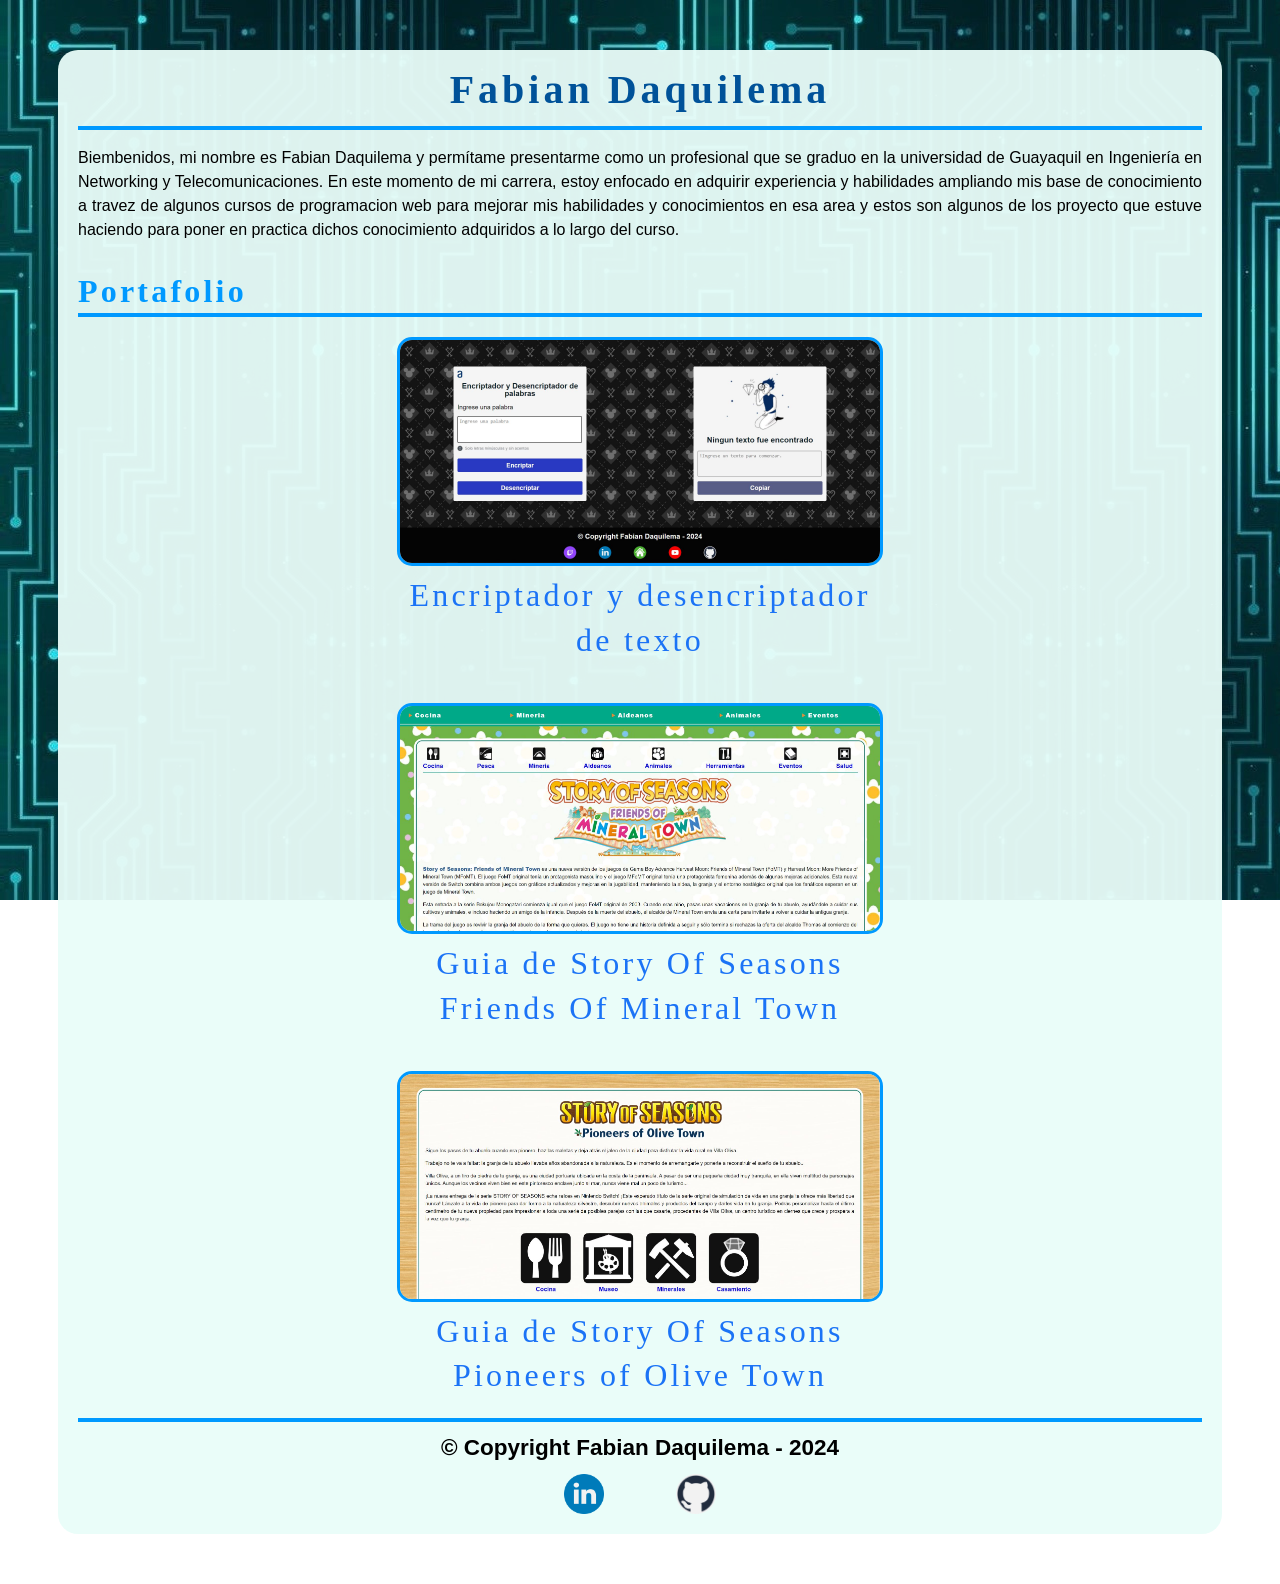
==== index.html @ f69a3987 "Add files via upload" ====
<!DOCTYPE html>
<html lang="en"> 
    
    <head>
        <meta charset="UTF-8">   <!-- Para usar la escritura latina -->
        <title>Menu de proyectos</title> 
        <link rel="stylesheet" href="./CSS/Style.css" type="text/css" />
        <link rel="shortcut icon" href="./IMG/portafolio.ico"/>
    </head>
    
    <body>
        <div id="content">
            
            <header> <h1>Fabian Daquilema</h1> </header>

            <p>Biembenidos, mi nombre es Fabian Daquilema y permítame presentarme como un profesional que se graduo en la universidad de Guayaquil en Ingeniería en Networking y Telecomunicaciones. En este momento de mi carrera, estoy enfocado en adquirir experiencia y habilidades ampliando mis base de conocimiento a travez de algunos cursos de programacion web para mejorar mis habilidades y conocimientos en esa area y estos son algunos de los proyecto que estuve haciendo para poner en practica dichos conocimiento adquiridos a lo largo del curso.</p>

            <main>

                <h2>Portafolio</h2>


                <div id="boxsort">	<!-- cuadro de opciones-->
                    <div class="box_inicio">
                        <a href="https://kirbo97.github.io/Encriptador-de-texto/"><img src="./IMG/paginas/p1.JPG" class="screenshot" width="480" height="480"></a>
                        <a class="hiper" href="https://kirbo97.github.io/Encriptador-de-texto/">Encriptador y desencriptador de texto</a>
                    </div> 
                    
                    <div class="box_inicio">
                        <a href="https://kirbo97.github.io/Guia-de-SOS-FOMT/"><img src="./IMG/paginas/p2.JPG" class="screenshot" width="480" height="480"></a>
                        <a class="hiper" href="https://kirbo97.github.io/Guia-de-SOS-FOMT/index.html">Guia de Story Of Seasons Friends Of Mineral Town</a>
                    </div>
                    <div class="box_inicio">
                        <a href="https://kirbo97.github.io/Guia-de-SOS-POOT/"><img src="./IMG/paginas/p3.JPG" class="screenshot" width="480" height="480"></a>
                        <a class="hiper" href="https://kirbo97.github.io/Guia-de-SOS-POOT/">Guia de Story Of Seasons Pioneers of Olive Town</a>
                    </div>
                </div>

            </main>     
        
            <footer>
                <section class="pie"> <p class="copyright">© Copyright Fabian Daquilema - 2024</p> </section>
            
                <section class="pie" style="height: 40px; margin: 14px 0 0 0;">
                    <div class="posision-pri">
                        <a href="https://www.linkedin.com/in/fabian-daquilema-aguayo-8b4745134"><img src="IMG/Cuentas/linkedin.png"  alt="logo" class="enlace"></img></a> <!-- Conecta el archivo jpg para ser usado en la pagina para usarlo como hipervinculo y le doy un nombre a esa imagen-->
                    </div>
    
                    <div class="posision-ter">
                        <a href="https://github.com/Kirbo97?tab=repositories"><img src="IMG/Cuentas/GitHub-v2.png"  alt="github" class="enlace"></img></a> <!-- Conecta el archivo jpg para ser usado en la pagina para usarlo como hipervinculo y le doy un nombre a esa imagen-->
                    </div>
                </section>
            </footer>

        </div>    
    </body>
</html>
---- CSS/Style.css ----
/* ********************************* */
/*  Diseños para Moviles (426 x 790) */
/* ********************************* */

/*Con la linea para que se adapte a la pantalla en la que se encuentra, el tamaño para el Movil es (max-width:426px), sin es linea el tamaño para Movil es (max-width:980px)*/

/* defino que solo altere estos elementos cuando la pantalla del dispositivo sea un telefono */
@media screen and (max-width:980px){
    h1 { font-size: 2.18em !important; }
    header{ height: 3.18em !important; }
    .hiper:-webkit-any-link {font-size: 1.75em !important; }
}

/* defino que solo altere estos elementos cuando la pantalla del dispositivo sea un telefono y que este en vertical*/
@media screen and (max-height:600px) and (orientation:landscape){    
    h1 { font-size: 2.18em !important; }
    header{ height: 3.18em !important; }
    .hiper:-webkit-any-link {font-size: 1.75em !important; }
}

/* ******************* */
/*  Diseños generales  */
/* ******************* */

/* La etiqueta "html" tendra cierta carasteristica */
html {
    font-size:100%;
    margin:0px; 
    padding:0px; 
    background: url('../IMG/fondo.jpg')  repeat;
    background-attachment: fixed;
}

/* La etiqueta "header" tendra cierta carasteristica */
header{
    border-bottom:4px solid #09F; 
    height: 3.5em;
}

/* La etiqueta "p" tendra cierta carasteristica */
p { text-align: justify; }

/* clase "hiper" con propiedad de enlace y le modifico la apariencia de hipervinculo*/
.hiper:-webkit-any-link {
	color: rgb(27, 115, 246);
    font-family: 'Ranchers';
    font-size: 2em;
    letter-spacing: 0.1em;
    line-height: 1.4em;
    text-decoration: none;
}

section.op { margin: 22px 0; }

/* esta ID evita que el borde golpee debajo de objetos flotantes */
#content {
    background-color: rgba(233, 253, 249, 0.95);
    border-radius:20px;
    box-sizing:border-box;
    font-family: 'Helvetica', 'Arial', sans-serif;
    font-size: 1em;
    height:100%;
    line-height: 1.5em;
    margin:50px 50px; /*(arriba y abajo │ derecha y izquierda)*/
    overflow:hidden; 
    padding: 20px;
    z-index:0;
    /*overflow-y: scroll;*/
}

/* evitar que los titulos se expandan fuera del contenido */
h1 {
    color: rgb(0, 82, 153);
    font-family: 'Ranchers';
    text-align: center;
    font-size: 2.5em;
    letter-spacing: 0.1em;
    line-height:1em;
    margin: 0%;
}

/* evitar que los titulos se expandan fuera del contenido */
h2 {
    border-bottom: 4px solid #09F;
    color: #09F;
    font-family: 'Ranchers';
    font-size: 2em;
    letter-spacing: 0.1em;
    line-height: 1.4em;
    margin: 26.56px 0 0 0;
}

/* se crea la clase "right" para que se ocupe de posisionar la imagen a la derecha*/
.screenshot {
    border: 3px solid #09F;
    border-radius:15px; 
    max-width:100%; 	
    height:auto;
    aspect-ratio: attr(width) / attr(height);
}

/* se crea caracteristicas para la etiqueta "ul" para controlar la lista*/
ul {	
    list-style:none;
    line-height: 1.5em;
    margin-left: -.5em;
}

/* se crea la clase "horario" en la etiqueta "ul" para que se ocupe de posisionar el contenido de una lista */
ul.horario { 
    padding: 0 4px;
    margin: 0;
}

/* La etiqueta li con propiedad "before" (Antes) tendra un especie de gion */
ul li:before {
    content: '\1F4BD'; /* La guion sera una flor */
    padding-right:8px; /* El guion tendra un espacio para la derecha*/
    font-size:1.2em; /* El guion tendra un tamaño*/
}

/* La etiqueta li tendra espacio para abajo */
li { 
    margin-block-end: 0.5em; 
    margin-right: 0.5em;
    text-align: left;
    margin: 8px 0 8px 4px;
}

#boxsort{ text-align:center;}

/* se crea la clase "box_inicio" para que se ocupe de posisionar el contenido de las opciones*/
.box_inicio {
    max-width:500px; 
    height:auto; 
    display:inline-block; 
    margin:20px 60px;
}

/* La etiqueta "img" con la clase "box_inicio" para que se ocupe del tamaño de la imagen*/
.box_inicio img { max-width:100%; height:auto; }

/* ************** */
/*  FINAL CUADRO  */
/* ************** */

/* defino que solo la etiqueta "footer" tendra tendra ciertas caracteristicas */
footer {
    border-top:4px solid #09F;
    width: 100%;  /* ajusto el tamaño que tendra esta clase */
    display: flex; /* le indico que el elemento sea como un bloque (igual que la etiqueta "div") flexible y estaran en la misma linea (segun como este el html) ademas cada elemento se ajustara al tamaño interno proporcionado por bloque en el que se encuentran*/
    flex-direction: column; /* le indico que los elemento del bloque flexible se organinse en columna*/
}

/* defino que solo la etiqueta "section" tendra tendra ciertas caracteristicas */
section.pie{
    display: flex; /* le indico que el elemento sea como un bloque (igual que la etiqueta "div") flexible y estaran en la misma linea (segun como este el html) ademas cada elemento se ajustara al tamaño interno proporcionado por bloque en el que se encuentran*/
    flex-direction: row; /* le indico que los elemento del bloque flexible se organinse en fila*/
}

/* defino que solo la clase "copyright" dentro del bloque con la etiqueta "section" tendra tendra ciertas caracteristicas */
section .copyright {
    font-size: 22.5px; /* defino el tamaño del texto*/
    font-weight: bold;  /* ajusto el formato del texto para que tenga negrita*/
    margin:  14px auto 0 auto; /* le pongo el margen al posedor de esta clase para alinear la altura de la letra (arriba, derecha, abajo y izquierda)*/
}

/* defino que solo la clase "logo" dentro del bloque con la etiqueta "section" tendra tendra ciertas caracteristicas */
section .logo {
    width: 40px; /* ajusto el tamaño que tendra esta clase */
}

/* defino que solo la clase "enlace" dentro del bloque con la etiqueta "section" tendra tendra ciertas caracteristicas */
section .enlace {
    width: 40px; /* ajusto el tamaño que tendra esta clase */
}

/* defino que solo la clase "posision-pri" tendra tendra ciertas caracteristicas */
.posision-pri {
    margin: 0 0 0 auto; /* le pongo el margen al posedor de esta clase para alinear la altura de la letra (arriba, derecha, abajo y izquierda)*/
}

/* defino que solo la clase "posision-sec" tendra tendra ciertas caracteristicas */
.posision-sec {
    margin: 0 0 0 4.5em; /* le pongo el margen al posedor de esta clase para alinear la altura de la letra (arriba, derecha, abajo y izquierda)*/
}

/* defino que solo la clase "posision-ter" tendra tendra ciertas caracteristicas */
.posision-ter {
    margin: 0 auto 0 4.5em; /* le pongo el margen al posedor de esta clase para alinear la altura de la letra (arriba, derecha, abajo y izquierda)*/
}
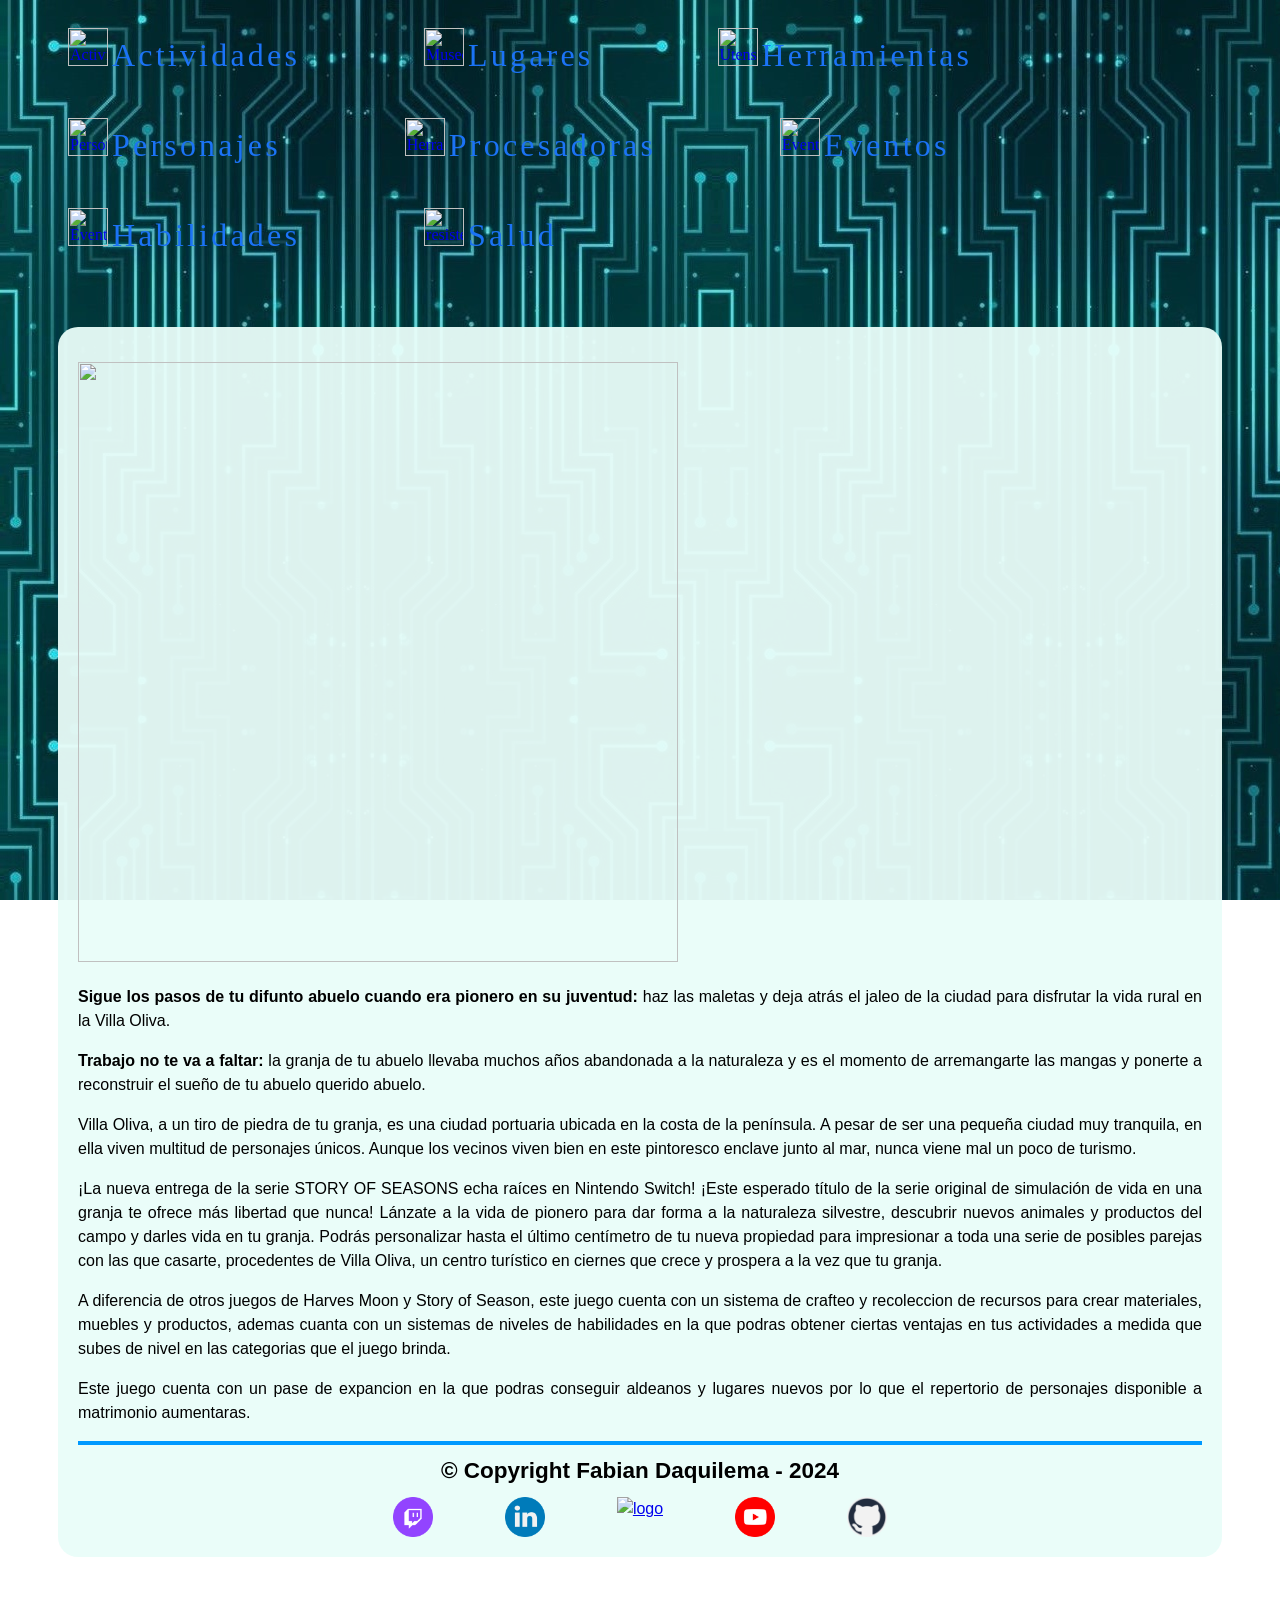
==== commit 1adebc44: "Add files via upload" ====
--- a/index.html
+++ b/index.html
@@ -1,57 +1,102 @@
 <!DOCTYPE html>
 <html lang="en"> 
-    
     <head>
         <meta charset="UTF-8">   <!-- Para usar la escritura latina -->
-        <title>Menu de proyectos</title> 
+        <title>Guia de Story of Season: Pioneers of Olive Town</title> 
         <link rel="stylesheet" href="./CSS/Style.css" type="text/css" />
-        <link rel="shortcut icon" href="./IMG/portafolio.ico"/>
+        <link rel="shortcut icon" href="./IMG/Iconos/Kirbo.ico"/>
     </head>
     
     <body>
+
+        <nav>
+            
+            <div class="box_inicio pos-ini" >
+                <a href="./Paginas/Actividades.html" style="text-align: center;"><img src="./IMG/Iconos/Actividades.png" title="Actividades" style="border:none;" width="40" height="40"></a>
+                <a class="hiper vin_tel" href="./Paginas/Actividades.html">Actividades</a>
+            </div>
+
+            <div class="box_inicio pos-ini">
+                <a href="./Paginas/Lugares.html" style="text-align: center;"><img src="./IMG/Iconos/edificio.png" title="Museo" style="border:none;" width="40" height="40"></a>
+                <a class="hiper vin_tel" href="./Paginas/Lugares.html">Lugares</a>
+            </div>
+
+            <div class="box_inicio pos-ini">
+                <a href="./Paginas/Herramientas.html" style="text-align: center;"><img src="./IMG/Iconos/herra.png" title="Utensilio" style="border:none;" width="40" height="40"></a>
+                <a class="hiper vin_tel" href="./Paginas/Herramientas.html">Herramientas</a>
+            </div>
+
+            <div class="box_inicio pos-ini">
+                <a href="./Paginas/Personajes.html" style="text-align: center;"><img src="./IMG/Iconos/Personajes.png" title="Personajes" style="border:none;" width="40" height="40"></a>
+                <a class="hiper vin_tel" href="./Paginas/Personajes.html">Personajes</a>
+            </div>
+
+            <div class="box_inicio pos-ini">
+                <a href="./Paginas/Maquinas.html" style="text-align: center;"><img src="./IMG/Iconos/maquinas.png" title="Herramientas" style="border:none;" loading="lazy" width="40" height="40"></a>
+                <a class="hiper vin_tel" href="./Paginas/Maquinas.html" style="width: 120px;">Procesadoras</a>
+            </div>
+
+            <div class="box_inicio pos-ini">
+                <a href="./Paginas/Eventos.html" style="text-align: center;"><img src="./IMG/Iconos/calen.png" title="Eventos" style="border:none;" loading="lazy" width="40" height="40"></a>
+                <a class="hiper vin_tel" href="./Paginas/Eventos.html">Eventos</a>
+            </div>
+
+            <div class="box_inicio pos-ini">
+                <a href="./Paginas/Habilidades.html" style="text-align: center;"><img src="./IMG/Iconos/habilidades.png" title="Eventos" style="border:none;" loading="lazy" width="40" height="40"></a>
+                <a class="hiper vin_tel" href="./Paginas/Habilidades.html">Habilidades</a>
+            </div>
+
+            <div class="box_inicio pos-ini">
+                <a href="./Paginas/Resistencia.html" style="text-align: center;"><img src="./IMG/Iconos/resistencia.png" title="resistencia" style="border:none;" loading="lazy" width="40" height="40"></a>
+                <a class="hiper vin_tel" href="./Paginas/Eventos.html">Salud</a>
+            </div>
+
+        </nav>
+
         <div id="content">
-            
-            <header> <h1>Fabian Daquilema</h1> </header>
+    
+            <main>
+                <img src="./IMG/logo.jpg" class="center" loading="lazy" width="600" height="600" style="margin-top: 15px;">
 
-            <p>Biembenidos, mi nombre es Fabian Daquilema y permítame presentarme como un profesional que se graduo en la universidad de Guayaquil en Ingeniería en Networking y Telecomunicaciones. En este momento de mi carrera, estoy enfocado en adquirir experiencia y habilidades ampliando mis base de conocimiento a travez de algunos cursos de programacion web para mejorar mis habilidades y conocimientos en esa area y estos son algunos de los proyecto que estuve haciendo para poner en practica dichos conocimiento adquiridos a lo largo del curso.</p>
+                <p><b>Sigue los pasos de tu difunto abuelo cuando era pionero en su juventud:</b> haz las maletas y deja atrás el jaleo de la ciudad para disfrutar la vida rural en la Villa Oliva.</p>
+    
+                <p><b>Trabajo no te va a faltar:</b> la granja de tu abuelo llevaba muchos años abandonada a la naturaleza y es el momento de arremangarte las mangas y ponerte a reconstruir el sueño de tu abuelo querido abuelo.</p>
+                
+                <p>Villa Oliva, a un tiro de piedra de tu granja, es una ciudad portuaria ubicada en la costa de la península. A pesar de ser una pequeña ciudad muy tranquila, en ella viven multitud de personajes únicos. Aunque los vecinos viven bien en este pintoresco enclave junto al mar, nunca viene mal un poco de turismo.</p>
+    
+                <p>¡La nueva entrega de la serie STORY OF SEASONS echa raíces en Nintendo Switch! ¡Este esperado título de la serie original de simulación de vida en una granja te ofrece más libertad que nunca! Lánzate a la vida de pionero para dar forma a la naturaleza silvestre, descubrir nuevos animales y productos del campo y darles vida en tu granja. Podrás personalizar hasta el último centímetro de tu nueva propiedad para impresionar a toda una serie de posibles parejas con las que casarte, procedentes de Villa Oliva, un centro turístico en ciernes que crece y prospera a la vez que tu granja.</p>
+    
+                <p>A diferencia de otros juegos de Harves Moon y Story of Season, este juego cuenta con un sistema de crafteo y recoleccion de recursos para crear materiales, muebles y productos, ademas cuanta con un sistemas de niveles de habilidades en la que podras obtener ciertas ventajas en tus actividades a medida que subes de nivel en las categorias que el juego brinda.</p>
+    
+                <p>Este juego cuenta con un pase de expancion en la que podras conseguir aldeanos y lugares nuevos por lo que el repertorio de personajes disponible a matrimonio aumentaras.</p>
 
-            <main>
+            </main>
 
-                <h2>Portafolio</h2>
-
-
-                <div id="boxsort">	<!-- cuadro de opciones-->
-                    <div class="box_inicio">
-                        <a href="https://kirbo97.github.io/Encriptador-de-texto/"><img src="./IMG/paginas/p1.JPG" class="screenshot" width="480" height="480"></a>
-                        <a class="hiper" href="https://kirbo97.github.io/Encriptador-de-texto/">Encriptador y desencriptador de texto</a>
-                    </div> 
-                    
-                    <div class="box_inicio">
-                        <a href="https://kirbo97.github.io/Guia-de-SOS-FOMT/"><img src="./IMG/paginas/p2.JPG" class="screenshot" width="480" height="480"></a>
-                        <a class="hiper" href="https://kirbo97.github.io/Guia-de-SOS-FOMT/index.html">Guia de Story Of Seasons Friends Of Mineral Town</a>
-                    </div>
-                    <div class="box_inicio">
-                        <a href="https://kirbo97.github.io/Guia-de-SOS-POOT/"><img src="./IMG/paginas/p3.JPG" class="screenshot" width="480" height="480"></a>
-                        <a class="hiper" href="https://kirbo97.github.io/Guia-de-SOS-POOT/">Guia de Story Of Seasons Pioneers of Olive Town</a>
-                    </div>
-                </div>
-
-            </main>     
-        
             <footer>
                 <section class="pie"> <p class="copyright">© Copyright Fabian Daquilema - 2024</p> </section>
             
                 <section class="pie" style="height: 40px; margin: 14px 0 0 0;">
                     <div class="posision-pri">
-                        <a href="https://www.linkedin.com/in/fabian-daquilema-aguayo-8b4745134"><img src="IMG/Cuentas/linkedin.png"  alt="logo" class="enlace"></img></a> <!-- Conecta el archivo jpg para ser usado en la pagina para usarlo como hipervinculo y le doy un nombre a esa imagen-->
+                        <a href="https://www.twitch.tv/kirbo1997" target="_blank"><img src="IMG/Cuentas/twitch.png"  alt="telefo" class="enlace"></img></a> <!-- Conecta el archivo jpg para ser usado en la pagina para usarlo como hipervinculo y le doy un nombre a esa imagen-->
+                    </div>
+                    
+                    <div class="posision-sec">
+                        <a href="https://www.linkedin.com/in/fabian-daquilema-aguayo-8b4745134" target="_blank"><img src="IMG/Cuentas/linkedin.png"  alt="logo" class="enlace"></img></a> <!-- Conecta el archivo jpg para ser usado en la pagina para usarlo como hipervinculo y le doy un nombre a esa imagen-->
+                    </div>
+                
+                    <div class="posision-sec">
+                        <a href="https://kirbo97.github.io/Portafolio/"><img src="IMG/Cuentas/Home.png"  alt="logo" class="enlace"></img></a> <!-- Conecta el archivo jpg para ser usado en la pagina para usarlo como hipervinculo y le doy un nombre a esa imagen-->
+                    </div>
+    
+                    <div class="posision-sec">
+                        <a href="https://www.youtube.com/@kirbo1997" target="_blank"><img src="IMG/Cuentas/youtube.png"  alt="telefo" class="enlace"></img></a> <!-- Conecta el archivo jpg para ser usado en la pagina para usarlo como hipervinculo y le doy un nombre a esa imagen-->
                     </div>
     
                     <div class="posision-ter">
-                        <a href="https://github.com/Kirbo97?tab=repositories"><img src="IMG/Cuentas/GitHub-v2.png"  alt="github" class="enlace"></img></a> <!-- Conecta el archivo jpg para ser usado en la pagina para usarlo como hipervinculo y le doy un nombre a esa imagen-->
+                        <a href="https://github.com/Kirbo97?tab=repositories" target="_blank"><img src="IMG/Cuentas/GitHub-v2.png"  alt="github" class="enlace"></img></a> <!-- Conecta el archivo jpg para ser usado en la pagina para usarlo como hipervinculo y le doy un nombre a esa imagen-->
                     </div>
                 </section>
             </footer>
-
         </div>    
     </body>
 </html>
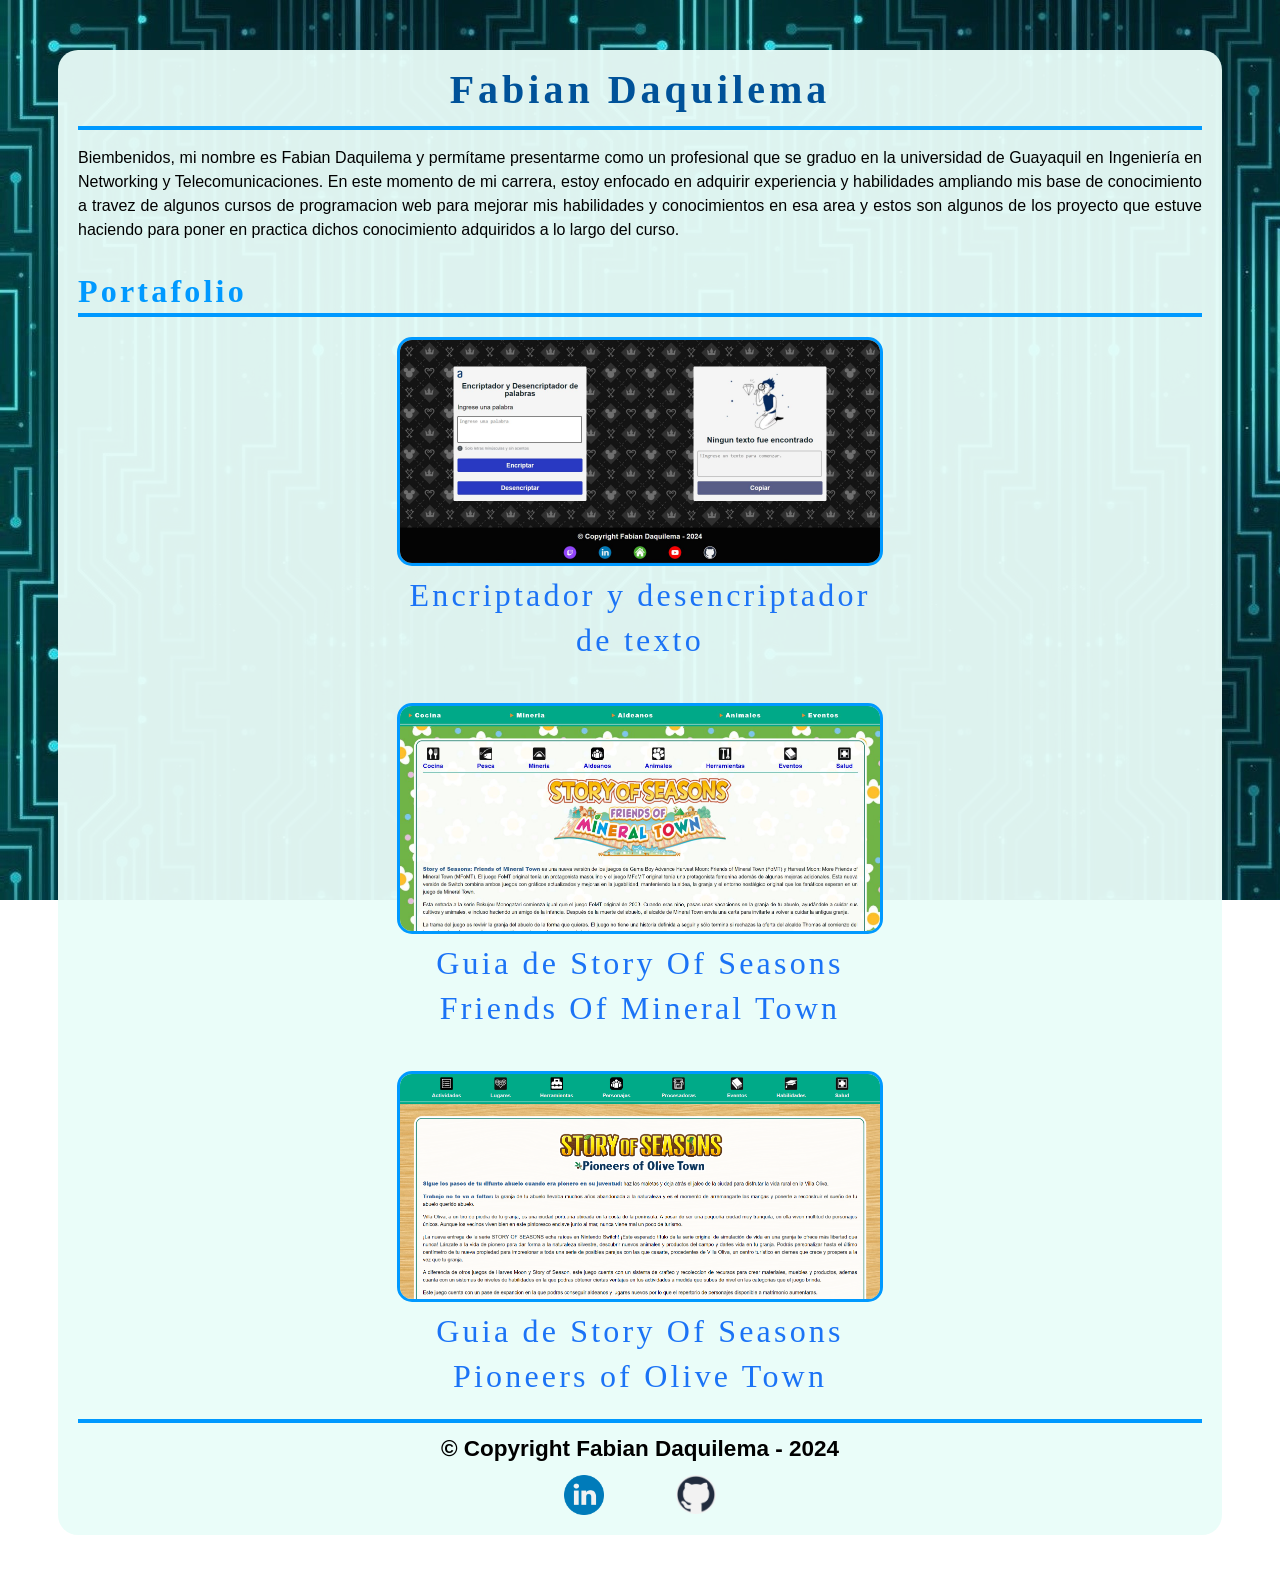
==== commit 45af7c02: "Add files via upload" ====
--- a/index.html
+++ b/index.html
@@ -1,102 +1,57 @@
 <!DOCTYPE html>
 <html lang="en"> 
+    
     <head>
         <meta charset="UTF-8">   <!-- Para usar la escritura latina -->
-        <title>Guia de Story of Season: Pioneers of Olive Town</title> 
+        <title>Menu de proyectos</title> 
         <link rel="stylesheet" href="./CSS/Style.css" type="text/css" />
-        <link rel="shortcut icon" href="./IMG/Iconos/Kirbo.ico"/>
+        <link rel="shortcut icon" href="./IMG/Portafolio.ico"/>
     </head>
     
     <body>
+        <div id="content">
+            
+            <header> <h1>Fabian Daquilema</h1> </header>
 
-        <nav>
-            
-            <div class="box_inicio pos-ini" >
-                <a href="./Paginas/Actividades.html" style="text-align: center;"><img src="./IMG/Iconos/Actividades.png" title="Actividades" style="border:none;" width="40" height="40"></a>
-                <a class="hiper vin_tel" href="./Paginas/Actividades.html">Actividades</a>
-            </div>
+            <p>Biembenidos, mi nombre es Fabian Daquilema y permítame presentarme como un profesional que se graduo en la universidad de Guayaquil en Ingeniería en Networking y Telecomunicaciones. En este momento de mi carrera, estoy enfocado en adquirir experiencia y habilidades ampliando mis base de conocimiento a travez de algunos cursos de programacion web para mejorar mis habilidades y conocimientos en esa area y estos son algunos de los proyecto que estuve haciendo para poner en practica dichos conocimiento adquiridos a lo largo del curso.</p>
 
-            <div class="box_inicio pos-ini">
-                <a href="./Paginas/Lugares.html" style="text-align: center;"><img src="./IMG/Iconos/edificio.png" title="Museo" style="border:none;" width="40" height="40"></a>
-                <a class="hiper vin_tel" href="./Paginas/Lugares.html">Lugares</a>
-            </div>
+            <main>
 
-            <div class="box_inicio pos-ini">
-                <a href="./Paginas/Herramientas.html" style="text-align: center;"><img src="./IMG/Iconos/herra.png" title="Utensilio" style="border:none;" width="40" height="40"></a>
-                <a class="hiper vin_tel" href="./Paginas/Herramientas.html">Herramientas</a>
-            </div>
+                <h2>Portafolio</h2>
 
-            <div class="box_inicio pos-ini">
-                <a href="./Paginas/Personajes.html" style="text-align: center;"><img src="./IMG/Iconos/Personajes.png" title="Personajes" style="border:none;" width="40" height="40"></a>
-                <a class="hiper vin_tel" href="./Paginas/Personajes.html">Personajes</a>
-            </div>
 
-            <div class="box_inicio pos-ini">
-                <a href="./Paginas/Maquinas.html" style="text-align: center;"><img src="./IMG/Iconos/maquinas.png" title="Herramientas" style="border:none;" loading="lazy" width="40" height="40"></a>
-                <a class="hiper vin_tel" href="./Paginas/Maquinas.html" style="width: 120px;">Procesadoras</a>
-            </div>
+                <div id="boxsort">	<!-- cuadro de opciones-->
+                    <div class="box_inicio">
+                        <a href="https://kirbo97.github.io/Encriptador-de-texto/"><img src="./IMG/paginas/p1.JPG" class="screenshot" width="480" height="480"></a>
+                        <a class="hiper" href="https://kirbo97.github.io/Encriptador-de-texto/">Encriptador y desencriptador de texto</a>
+                    </div> 
+                    
+                    <div class="box_inicio">
+                        <a href="https://kirbo97.github.io/Guia-de-SOS-FOMT/"><img src="./IMG/paginas/p2.JPG" class="screenshot" width="480" height="480"></a>
+                        <a class="hiper" href="https://kirbo97.github.io/Guia-de-SOS-FOMT/index.html">Guia de Story Of Seasons Friends Of Mineral Town</a>
+                    </div>
+                    <div class="box_inicio">
+                        <a href="https://kirbo97.github.io/Guia-de-SOS-POOT/"><img src="./IMG/paginas/p3.JPG" class="screenshot" width="480" height="480"></a>
+                        <a class="hiper" href="https://kirbo97.github.io/Guia-de-SOS-POOT/">Guia de Story Of Seasons Pioneers of Olive Town</a>
+                    </div>
+                </div>
 
-            <div class="box_inicio pos-ini">
-                <a href="./Paginas/Eventos.html" style="text-align: center;"><img src="./IMG/Iconos/calen.png" title="Eventos" style="border:none;" loading="lazy" width="40" height="40"></a>
-                <a class="hiper vin_tel" href="./Paginas/Eventos.html">Eventos</a>
-            </div>
-
-            <div class="box_inicio pos-ini">
-                <a href="./Paginas/Habilidades.html" style="text-align: center;"><img src="./IMG/Iconos/habilidades.png" title="Eventos" style="border:none;" loading="lazy" width="40" height="40"></a>
-                <a class="hiper vin_tel" href="./Paginas/Habilidades.html">Habilidades</a>
-            </div>
-
-            <div class="box_inicio pos-ini">
-                <a href="./Paginas/Resistencia.html" style="text-align: center;"><img src="./IMG/Iconos/resistencia.png" title="resistencia" style="border:none;" loading="lazy" width="40" height="40"></a>
-                <a class="hiper vin_tel" href="./Paginas/Eventos.html">Salud</a>
-            </div>
-
-        </nav>
-
-        <div id="content">
-    
-            <main>
-                <img src="./IMG/logo.jpg" class="center" loading="lazy" width="600" height="600" style="margin-top: 15px;">
-
-                <p><b>Sigue los pasos de tu difunto abuelo cuando era pionero en su juventud:</b> haz las maletas y deja atrás el jaleo de la ciudad para disfrutar la vida rural en la Villa Oliva.</p>
-    
-                <p><b>Trabajo no te va a faltar:</b> la granja de tu abuelo llevaba muchos años abandonada a la naturaleza y es el momento de arremangarte las mangas y ponerte a reconstruir el sueño de tu abuelo querido abuelo.</p>
-                
-                <p>Villa Oliva, a un tiro de piedra de tu granja, es una ciudad portuaria ubicada en la costa de la península. A pesar de ser una pequeña ciudad muy tranquila, en ella viven multitud de personajes únicos. Aunque los vecinos viven bien en este pintoresco enclave junto al mar, nunca viene mal un poco de turismo.</p>
-    
-                <p>¡La nueva entrega de la serie STORY OF SEASONS echa raíces en Nintendo Switch! ¡Este esperado título de la serie original de simulación de vida en una granja te ofrece más libertad que nunca! Lánzate a la vida de pionero para dar forma a la naturaleza silvestre, descubrir nuevos animales y productos del campo y darles vida en tu granja. Podrás personalizar hasta el último centímetro de tu nueva propiedad para impresionar a toda una serie de posibles parejas con las que casarte, procedentes de Villa Oliva, un centro turístico en ciernes que crece y prospera a la vez que tu granja.</p>
-    
-                <p>A diferencia de otros juegos de Harves Moon y Story of Season, este juego cuenta con un sistema de crafteo y recoleccion de recursos para crear materiales, muebles y productos, ademas cuanta con un sistemas de niveles de habilidades en la que podras obtener ciertas ventajas en tus actividades a medida que subes de nivel en las categorias que el juego brinda.</p>
-    
-                <p>Este juego cuenta con un pase de expancion en la que podras conseguir aldeanos y lugares nuevos por lo que el repertorio de personajes disponible a matrimonio aumentaras.</p>
-
-            </main>
-
+            </main>     
+        
             <footer>
                 <section class="pie"> <p class="copyright">© Copyright Fabian Daquilema - 2024</p> </section>
             
                 <section class="pie" style="height: 40px; margin: 14px 0 0 0;">
                     <div class="posision-pri">
-                        <a href="https://www.twitch.tv/kirbo1997" target="_blank"><img src="IMG/Cuentas/twitch.png"  alt="telefo" class="enlace"></img></a> <!-- Conecta el archivo jpg para ser usado en la pagina para usarlo como hipervinculo y le doy un nombre a esa imagen-->
-                    </div>
-                    
-                    <div class="posision-sec">
-                        <a href="https://www.linkedin.com/in/fabian-daquilema-aguayo-8b4745134" target="_blank"><img src="IMG/Cuentas/linkedin.png"  alt="logo" class="enlace"></img></a> <!-- Conecta el archivo jpg para ser usado en la pagina para usarlo como hipervinculo y le doy un nombre a esa imagen-->
-                    </div>
-                
-                    <div class="posision-sec">
-                        <a href="https://kirbo97.github.io/Portafolio/"><img src="IMG/Cuentas/Home.png"  alt="logo" class="enlace"></img></a> <!-- Conecta el archivo jpg para ser usado en la pagina para usarlo como hipervinculo y le doy un nombre a esa imagen-->
-                    </div>
-    
-                    <div class="posision-sec">
-                        <a href="https://www.youtube.com/@kirbo1997" target="_blank"><img src="IMG/Cuentas/youtube.png"  alt="telefo" class="enlace"></img></a> <!-- Conecta el archivo jpg para ser usado en la pagina para usarlo como hipervinculo y le doy un nombre a esa imagen-->
+                        <a href="https://www.linkedin.com/in/fabian-daquilema-aguayo-8b4745134"><img src="IMG/Cuentas/linkedin.png"  alt="logo" class="enlace"></img></a> <!-- Conecta el archivo jpg para ser usado en la pagina para usarlo como hipervinculo y le doy un nombre a esa imagen-->
                     </div>
     
                     <div class="posision-ter">
-                        <a href="https://github.com/Kirbo97?tab=repositories" target="_blank"><img src="IMG/Cuentas/GitHub-v2.png"  alt="github" class="enlace"></img></a> <!-- Conecta el archivo jpg para ser usado en la pagina para usarlo como hipervinculo y le doy un nombre a esa imagen-->
+                        <a href="https://github.com/Kirbo97?tab=repositories"><img src="IMG/Cuentas/GitHub-v2.png"  alt="github" class="enlace"></img></a> <!-- Conecta el archivo jpg para ser usado en la pagina para usarlo como hipervinculo y le doy un nombre a esa imagen-->
                     </div>
                 </section>
             </footer>
+
         </div>    
     </body>
 </html>
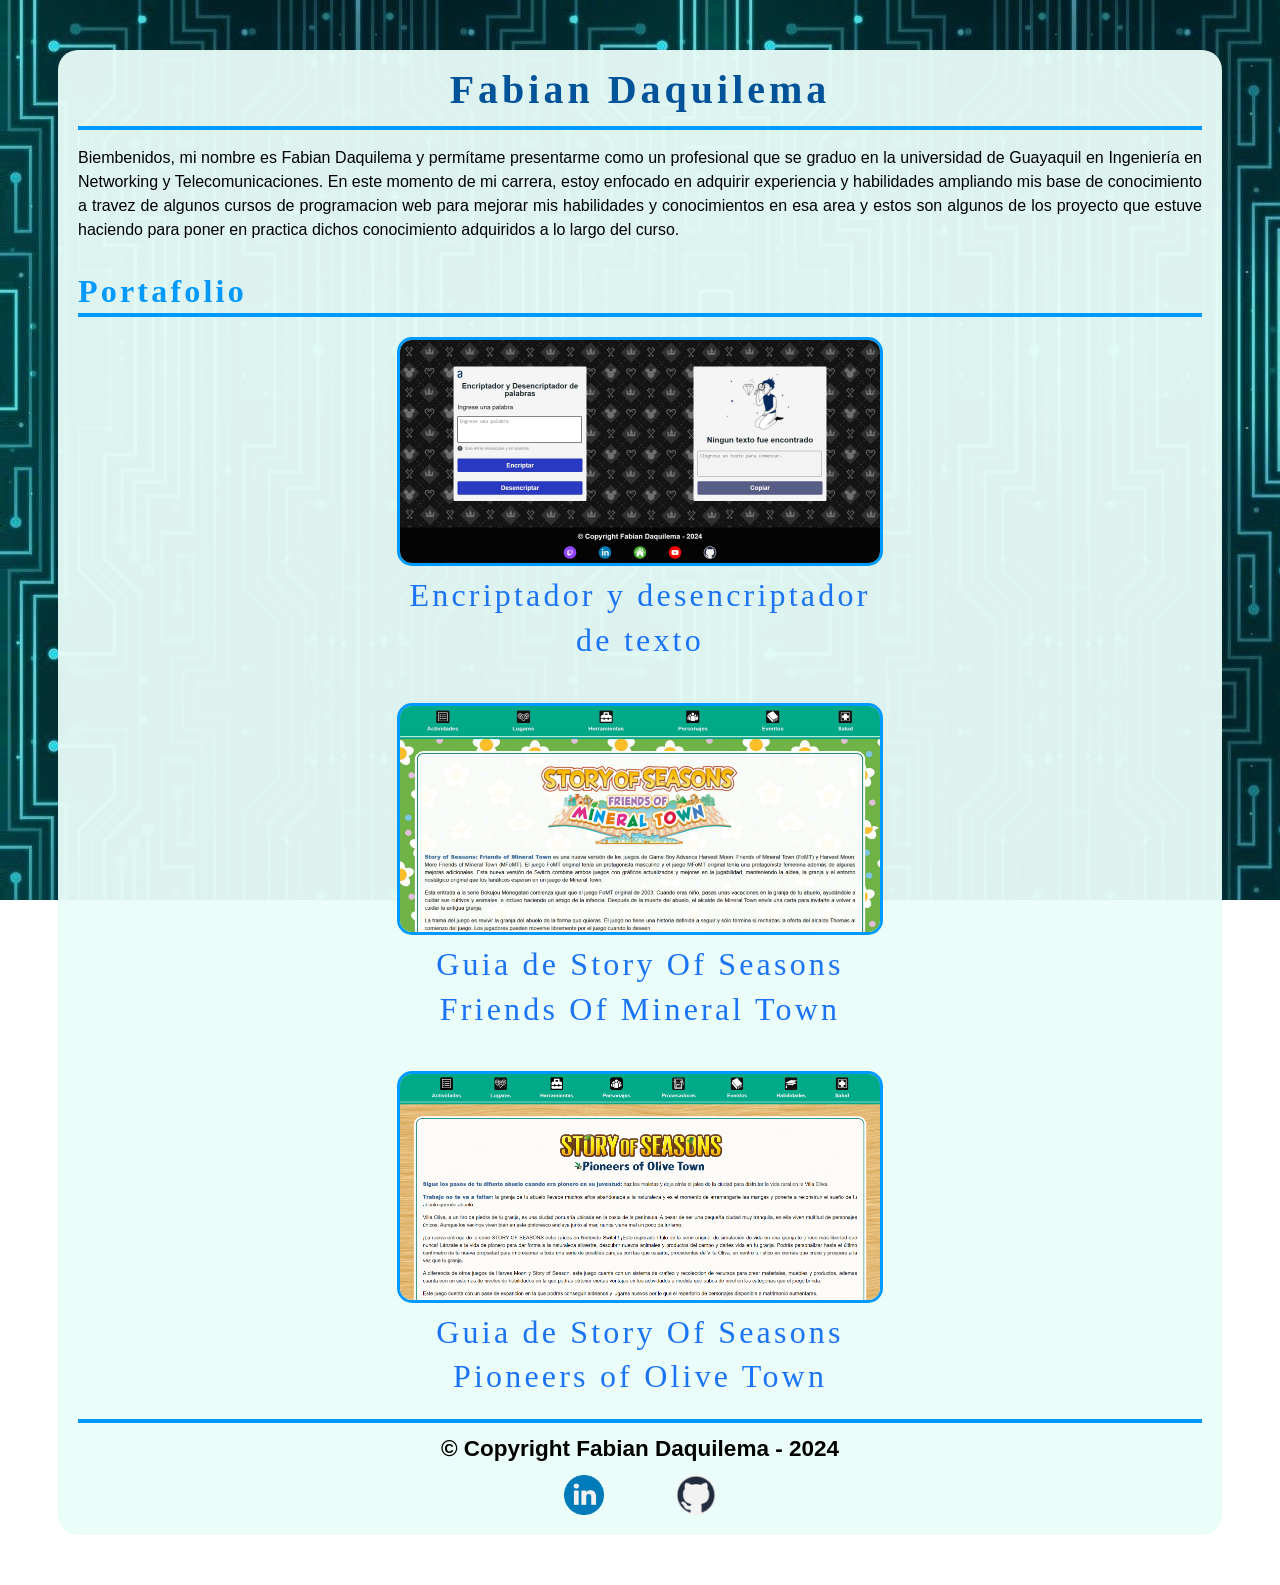
==== commit c5ff3f69: "Add files via upload" ====
--- a/index.html
+++ b/index.html
@@ -4,11 +4,18 @@
     <head>
         <meta charset="UTF-8">   <!-- Para usar la escritura latina -->
         <title>Menu de proyectos</title> 
-        <link rel="stylesheet" href="./CSS/Style.css" type="text/css" />
+        <link rel="stylesheet" href="./CSS/Style.css" type="text/css"/>
+        <link rel="stylesheet" href="./CSS/Pantalla_carga.css" type="text/css"/>
         <link rel="shortcut icon" href="./IMG/Portafolio.ico"/>
     </head>
     
     <body>
+        <!-- Pantalla de carga -->
+        <div id="loading-screen">
+            <div class="loader"></div>
+            <p>Cargando...</p>
+        </div>
+
         <div id="content">
             
             <header> <h1>Fabian Daquilema</h1> </header>
@@ -43,15 +50,22 @@
             
                 <section class="pie" style="height: 40px; margin: 14px 0 0 0;">
                     <div class="posision-pri">
-                        <a href="https://www.linkedin.com/in/fabian-daquilema-aguayo-8b4745134"><img src="IMG/Cuentas/linkedin.png"  alt="logo" class="enlace"></img></a> <!-- Conecta el archivo jpg para ser usado en la pagina para usarlo como hipervinculo y le doy un nombre a esa imagen-->
+                        <a href="https://www.linkedin.com/in/fabian-daquilema-aguayo-8b4745134" target="_blank"><img src="IMG/Cuentas/linkedin.png"  alt="logo" class="enlace"></img></a> <!-- Conecta el archivo jpg para ser usado en la pagina para usarlo como hipervinculo y le doy un nombre a esa imagen-->
                     </div>
     
                     <div class="posision-ter">
-                        <a href="https://github.com/Kirbo97?tab=repositories"><img src="IMG/Cuentas/GitHub-v2.png"  alt="github" class="enlace"></img></a> <!-- Conecta el archivo jpg para ser usado en la pagina para usarlo como hipervinculo y le doy un nombre a esa imagen-->
+                        <a href="https://github.com/Kirbo97?tab=repositories" target="_blank"><img src="IMG/Cuentas/GitHub-v2.png"  alt="github" class="enlace"></img></a> <!-- Conecta el archivo jpg para ser usado en la pagina para usarlo como hipervinculo y le doy un nombre a esa imagen-->
                     </div>
                 </section>
             </footer>
 
-        </div>    
+        </div>
+
+        <!-- Ocultar la pantalla de carga cuando termine de cargar la página -->
+        <script>
+            window.addEventListener("load", function () {
+                document.getElementById("loading-screen").style.display = "none";
+            });
+        </script>
     </body>
 </html>
--- a/CSS/Style.css
+++ b/CSS/Style.css
@@ -180,11 +180,6 @@
     margin: 0 0 0 auto; /* le pongo el margen al posedor de esta clase para alinear la altura de la letra (arriba, derecha, abajo y izquierda)*/
 }
 
-/* defino que solo la clase "posision-sec" tendra tendra ciertas caracteristicas */
-.posision-sec {
-    margin: 0 0 0 4.5em; /* le pongo el margen al posedor de esta clase para alinear la altura de la letra (arriba, derecha, abajo y izquierda)*/
-}
-
 /* defino que solo la clase "posision-ter" tendra tendra ciertas caracteristicas */
 .posision-ter {
     margin: 0 auto 0 4.5em; /* le pongo el margen al posedor de esta clase para alinear la altura de la letra (arriba, derecha, abajo y izquierda)*/
--- a/CSS/Pantalla_carga.css
+++ b/CSS/Pantalla_carga.css
@@ -0,0 +1,34 @@
+/* ******************* */
+/*  Diseños generales  */
+/* ******************* */
+
+/* Pantalla de carga */ 
+#loading-screen { 
+    position: fixed; inset: 0; 
+    background-color: white; 
+    display: flex; 
+    flex-direction: column; 
+    justify-content: center; 
+    align-items: center; 
+    z-index: 99999; 
+}
+
+/* Círculo de carga */ 
+#loading-screen .loader { 
+    width: 45px; 
+    height: 45px; 
+    border: 5px solid #ddd; 
+    border-top-color: #333; 
+    border-radius: 50%; 
+    animation: girar 0.8s linear infinite; 
+}
+
+/* Texto */ 
+#loading-screen p { 
+    margin-top: 15px; 
+    font-family: Arial, sans-serif; 
+} 
+
+@keyframes girar { 
+    to { transform: rotate(360deg); } 
+}
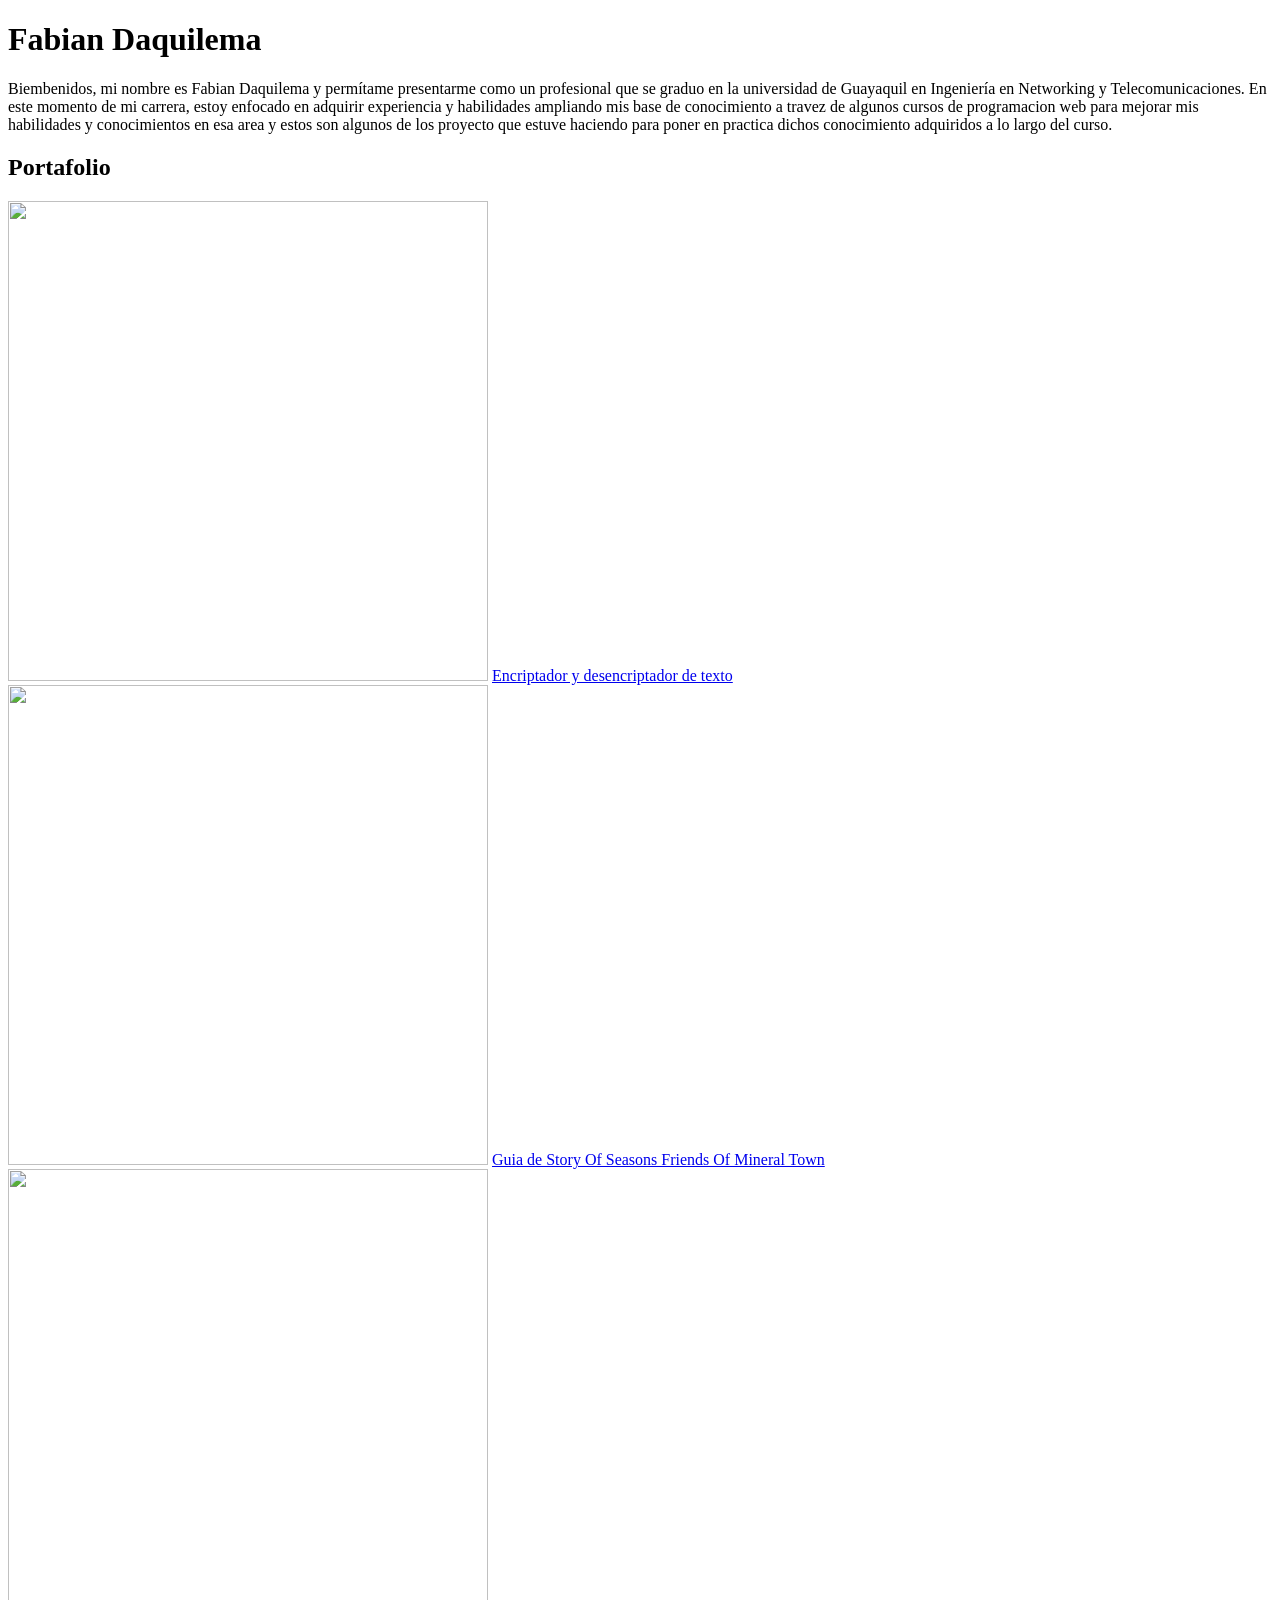
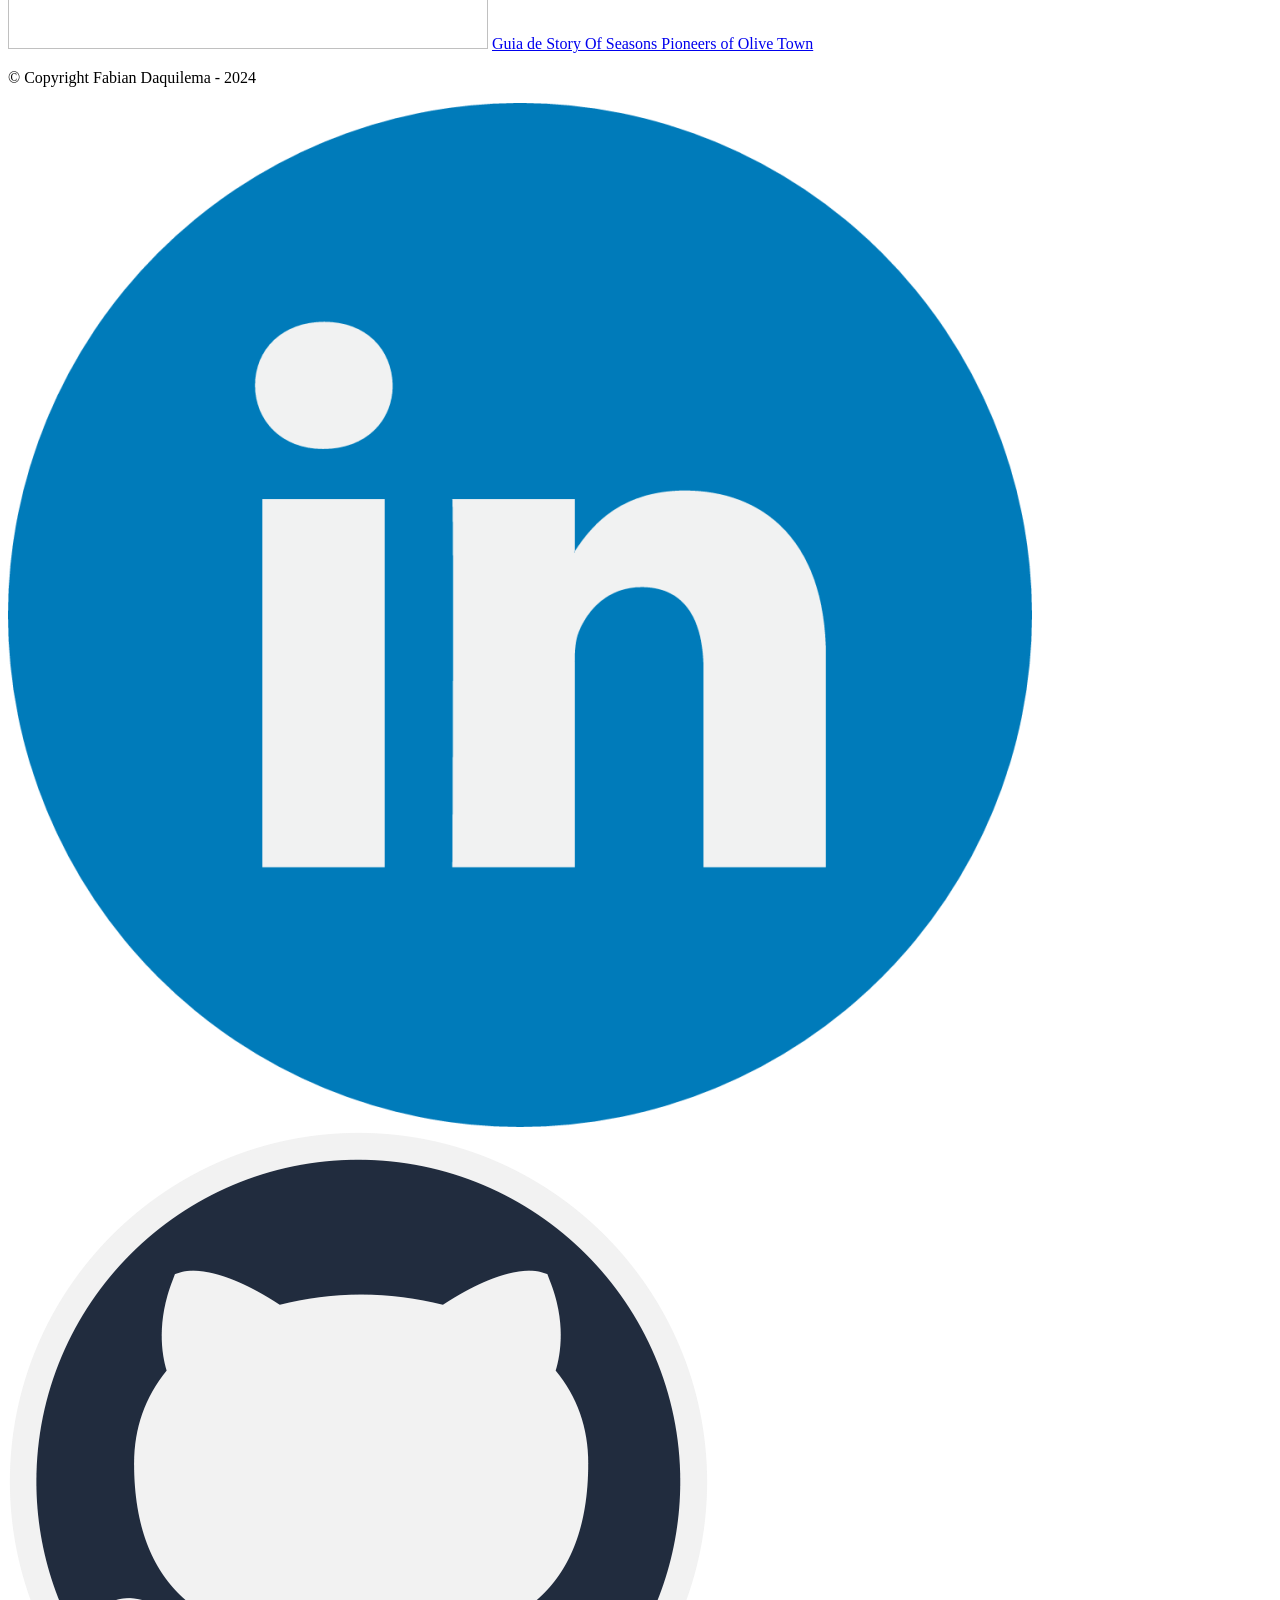
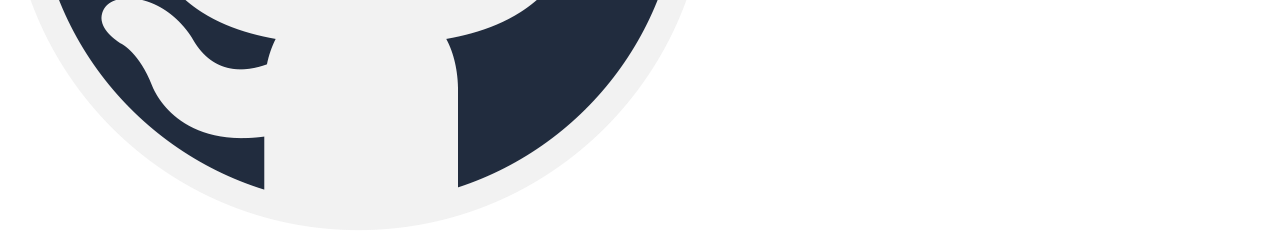
==== commit b3ed0740: "Add files via upload" ====
--- a/index.html
+++ b/index.html
@@ -4,17 +4,14 @@
     <head>
         <meta charset="UTF-8">   <!-- Para usar la escritura latina -->
         <title>Menu de proyectos</title> 
-        <link rel="stylesheet" href="./CSS/Style.css" type="text/css"/>
-        <link rel="stylesheet" href="./CSS/Pantalla_carga.css" type="text/css"/>
-        <link rel="shortcut icon" href="./IMG/Portafolio.ico"/>
+        <link rel="stylesheet" href="/Portafolio/CSS/Style.css" type="text/css" />
+        <link rel="shortcut icon" href="/Portafolio/IMG/Portafolio.ico"/>
+        <script type="text/javascript" src="/Portafolio/JS/include.js" defer></script> <!-- Conecta el archivo js para ser usado en la pagina --><!-- Este sj contiene la funcion de insertar el nav y footer a la pagina-->
     </head>
     
     <body>
         <!-- Pantalla de carga -->
-        <div id="loading-screen">
-            <div class="loader"></div>
-            <p>Cargando...</p>
-        </div>
+        <div id="loading"></div>
 
         <div id="content">
             
@@ -29,16 +26,16 @@
 
                 <div id="boxsort">	<!-- cuadro de opciones-->
                     <div class="box_inicio">
-                        <a href="https://kirbo97.github.io/Encriptador-de-texto/"><img src="./IMG/paginas/p1.JPG" class="screenshot" width="480" height="480"></a>
+                        <a href="https://kirbo97.github.io/Encriptador-de-texto/"><img src="/Portafolio/IMG/paginas/p1.JPG" class="screenshot" width="480" height="480"></a>
                         <a class="hiper" href="https://kirbo97.github.io/Encriptador-de-texto/">Encriptador y desencriptador de texto</a>
                     </div> 
                     
                     <div class="box_inicio">
-                        <a href="https://kirbo97.github.io/Guia-de-SOS-FOMT/"><img src="./IMG/paginas/p2.JPG" class="screenshot" width="480" height="480"></a>
+                        <a href="https://kirbo97.github.io/Guia-de-SOS-FOMT/"><img src="/Portafolio/IMG/paginas/p2.JPG" class="screenshot" width="480" height="480"></a>
                         <a class="hiper" href="https://kirbo97.github.io/Guia-de-SOS-FOMT/index.html">Guia de Story Of Seasons Friends Of Mineral Town</a>
                     </div>
                     <div class="box_inicio">
-                        <a href="https://kirbo97.github.io/Guia-de-SOS-POOT/"><img src="./IMG/paginas/p3.JPG" class="screenshot" width="480" height="480"></a>
+                        <a href="https://kirbo97.github.io/Guia-de-SOS-POOT/"><img src="/Portafolio/IMG/paginas/p3.JPG" class="screenshot" width="480" height="480"></a>
                         <a class="hiper" href="https://kirbo97.github.io/Guia-de-SOS-POOT/">Guia de Story Of Seasons Pioneers of Olive Town</a>
                     </div>
                 </div>
@@ -59,13 +56,6 @@
                 </section>
             </footer>
 
-        </div>
-
-        <!-- Ocultar la pantalla de carga cuando termine de cargar la página -->
-        <script>
-            window.addEventListener("load", function () {
-                document.getElementById("loading-screen").style.display = "none";
-            });
-        </script>
+        </div>    
     </body>
 </html>
